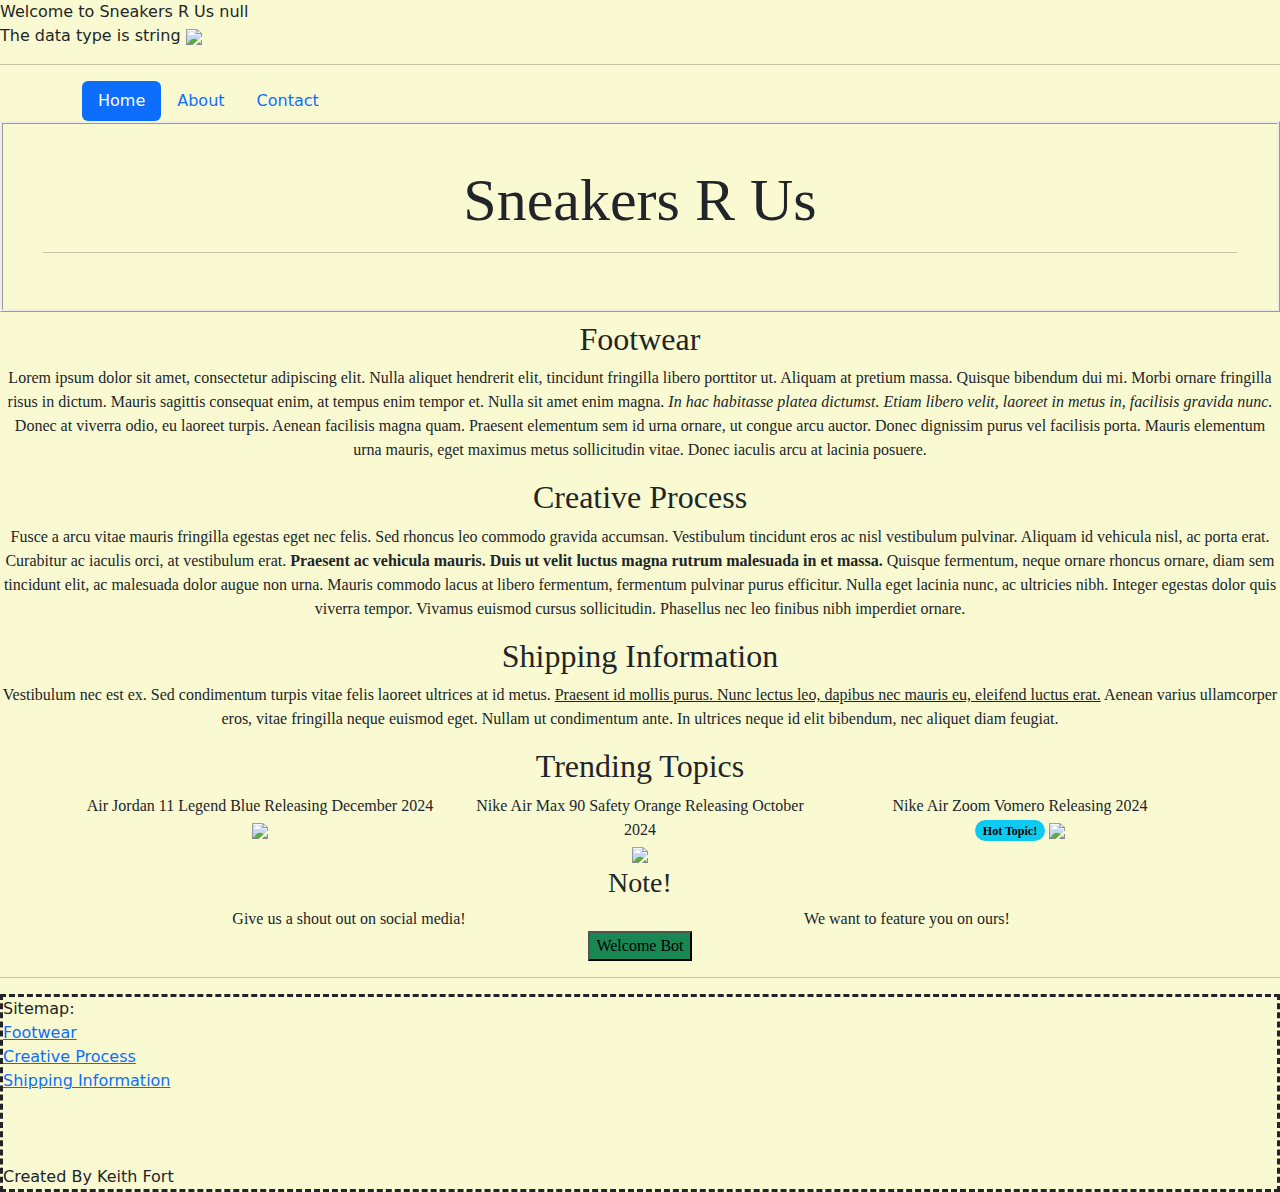
==== index.html @ ac2e77e1 "server changes" ====
<!DOCTYPE html>
<html lang="eng">
  <head>
     <link
    href="https://cdn.jsdelivr.net/npm/bootstrap@5.3.3/dist/css/bootstrap.min.css"
    rel="stylesheet"
    integrity="sha384-QWTKZyjpPEjISv5WaRU9OFeRpok6YctnYmDr5pNlyT2bRjXh0JMhjY6hW+ALEwIH"
    crossorigin="anonymous"
  />
  <script
      src="https://cdn.jsdelivr.net/npm/bootstrap@5.3.3/dist/js/bootstrap.bundle.min.js"
      integrity="sha384-YvpcrYf0tY3lHB60NNkmXc5s9fDVZLESaAA55NDzOxhy9GkcIdslK1eN7N6jIeHz"
      crossorigin="anonymous"
          
    ></script>
       <script src= "utility-functions.js"></script>
    <link rel="stylesheet" href="contact.css">
    <script>
      function display2(myMessage){
    
        document.write(myMessage);
  }
  
    function ask(){
      userName = prompt("Enter your name. ")
   return "Welcome to Sneakers R Us " + userName;
      
    }
      name = ask();
  display2(name);
  display2("<br>")
  display2("The data type is ");
  display2(typeof name);

  
      
    </script>
    
    <style>
          h2{
            font-family: fantasy;
          }
        </style>
      
    <title>Sneakers R Us</title>
    <a target="_blank" href="https://www.youtube.com/watch?v=03AmLmY8E2Y">
    <img
      width="100%"
      src="https://cdn.glitch.global/5d321880-ae20-4339-b1e1-b400722503c9/15cd21f6-8e4d-41c1-8d05-2bda43f865c7.image.png?v=1722101783224"
    />
    </a>
    <hr />
  </head>
  <body>
    <header class ="container">
      <nav class="nav nav-pills">
        <a class= "nav-link active" href="index.html">Home</a>
        <a class= "nav-link" href="about.html">About</a>
        <a class= "nav-link" href="contact.html">Contact</a>
      </nav>
    </header>
  <div id="outputTag">
    </div>
     
  </body>
  
  <main>
      <h1 style="border-style: ridge; padding: 40px; font-size: 60px">
        Sneakers R Us
        <hr />
      </h1>
      <section>
<article>


      <h2 id="footwear">Footwear</h2>
      <p>
        Lorem ipsum dolor sit amet, consectetur adipiscing elit. Nulla aliquet
        hendrerit elit, tincidunt fringilla libero porttitor ut. Aliquam at
        pretium massa. Quisque bibendum dui mi. Morbi ornare fringilla risus in
        dictum. Mauris sagittis consequat enim, at tempus enim tempor et. Nulla
        sit amet enim magna.
        <i>
          In hac habitasse platea dictumst. Etiam libero velit, laoreet in metus
          in, facilisis gravida nunc.</i
        >
        Donec at viverra odio, eu laoreet turpis. Aenean facilisis magna quam.
        Praesent elementum sem id urna ornare, ut congue arcu auctor. Donec
        dignissim purus vel facilisis porta. Mauris elementum urna mauris, eget
        maximus metus sollicitudin vitae. Donec iaculis arcu at lacinia posuere.
      </p>
    </article>
    <article>

      <h2 id="creative">Creative Process</h2>
      <p>
        Fusce a arcu vitae mauris fringilla egestas eget nec felis. Sed rhoncus
        leo commodo gravida accumsan. Vestibulum tincidunt eros ac nisl
        vestibulum pulvinar. Aliquam id vehicula nisl, ac porta erat. Curabitur
        ac iaculis orci, at vestibulum erat.
        <b
          >Praesent ac vehicula mauris. Duis ut velit luctus magna rutrum
          malesuada in et massa.
        </b>
        Quisque fermentum, neque ornare rhoncus ornare, diam sem tincidunt elit,
        ac malesuada dolor augue non urna. Mauris commodo lacus at libero
        fermentum, fermentum pulvinar purus efficitur. Nulla eget lacinia nunc,
        ac ultricies nibh. Integer egestas dolor quis viverra tempor. Vivamus
        euismod cursus sollicitudin. Phasellus nec leo finibus nibh imperdiet
        ornare.
      </p>
    </article>
    <article>

    
      <h2 id="shipping">Shipping Information</h2>
      <p>
        Vestibulum nec est ex. Sed condimentum turpis vitae felis laoreet
        ultrices at id metus.
        <u
          >Praesent id mollis purus. Nunc lectus leo, dapibus nec mauris eu,
          eleifend luctus erat.</u
        >
        Aenean varius ullamcorper eros, vitae fringilla neque euismod eget.
        Nullam ut condimentum ante. In ultrices neque id elit bibendum, nec
        aliquet diam feugiat.
      </p>
    </article> 
    </section>
     
        <section>
          <h2>
      Trending Topics
      </h2>
      <div class="container text-center">
  <div class="row align-items-start">
    <div class="col">
      
     Air Jordan 11 Legend Blue
     Releasing December 2024 <br>
      <img
            width="250px"
            src="https://image-cdn.hypb.st/https%3A%2F%2Fhypebeast.com%2Fimage%2F2024%2F06%2F04%2Fair-jordan-11-columbia-release-1.jpg?q=90&w=1400&cbr=1&fit=max"
          />
    </div>
    <div class="col">
      Nike Air Max 90 Safety Orange
      Releasing October 2024 <br>
      <img
            width="250px"
            src="https://image-cdn.hypb.st/https%3A%2F%2Fhypebeast.com%2Fimage%2F2024%2F09%2F08%2Fnike-air-max-90-safety-orange-dm0029-108-release-info-001.jpg?q=90&w=1400&cbr=1&fit=max"
          />
    </div>
    <div class="col">
      Nike Air Zoom Vomero
      Releasing 2024 <br>
            <span class="badge rounded-pill text-bg-info">Hot Topic!</span>

      <img 
           
            width="250px"
            src="https://image-cdn.hypb.st/https%3A%2F%2Fhypebeast.com%2Fimage%2F2024%2F09%2F08%2Fnike-zoom-vomero-5-denim-turquoise-hf1553-400-release-info-001.jpg?q=90&w=1400&cbr=1&fit=max"
          
           />
    </div>
  </div>
</div>
</section>
   
    
  <section class="container">
    <article id="mainTag">
      
      <h3>Note!</h3>
      <script>
        
        const myContent = "Give us a shout out on social media!";
        let myColumnString = createColumn(myContent);
        myColumnString += createColumn ("We want to feature you on ours!")
        

        const myRowString = createRow(myColumnString);

        const myContainerString = createContainer(myRowString);
        mainTag.innerHTML += myContainerString;
      </script>
    </article>
    </section>
    <section>
      <button id="animated-button" class="bg-success" onclick="asynchronous()">Welcome Bot</button>

      </section>

  </main>  

    <hr />
    <footer>
      Sitemap:<br />
      <nav>
        <a href="#footwear">Footwear</a> <br />
        <a href="#creative">Creative Process</a> <br />
        <a href="#shipping">Shipping Information</a>
      </nav>
      <br />
      <br />
      <br />
      
      Created By Keith Fort
    </footer>
  </body>
</html>
---- contact.css ----
@font-face {
  font-family: "IceCaps";
  src: url("IceCaps.ttf");
}

h1 {
  font-family: "IceCaps";
}

body {
  background-color: lightgoldenrodyellow;
}

main {
  font-family: Georgia, "Times New Roman", Times, serif;
  text-align: center;
}

ul {
  font-family: sans-serif;
  color: darkolivegreen;
}


footer {
  border-style: dashed !important;

}

#payments {
  color: green;
}

#payment2 {
  color: #003366;
}

#payment3 {
  color: red;
}

#payment4 {
  color: olive;
}

#payment5 {
  color: rgb(0, 204, 102);
}

#payment6 {
  color: #ff9900;
}


.gradient {
  background-image: linear-gradient(to bottom right, yellow, grey, white);
}

#animated-button {
  transform: scale(1) rotate(0deg);
  transition: transform 1s;
}
#animated-button:hover {
  transform: scale(2) rotate(15deg);
  transition: transform 2s;
}
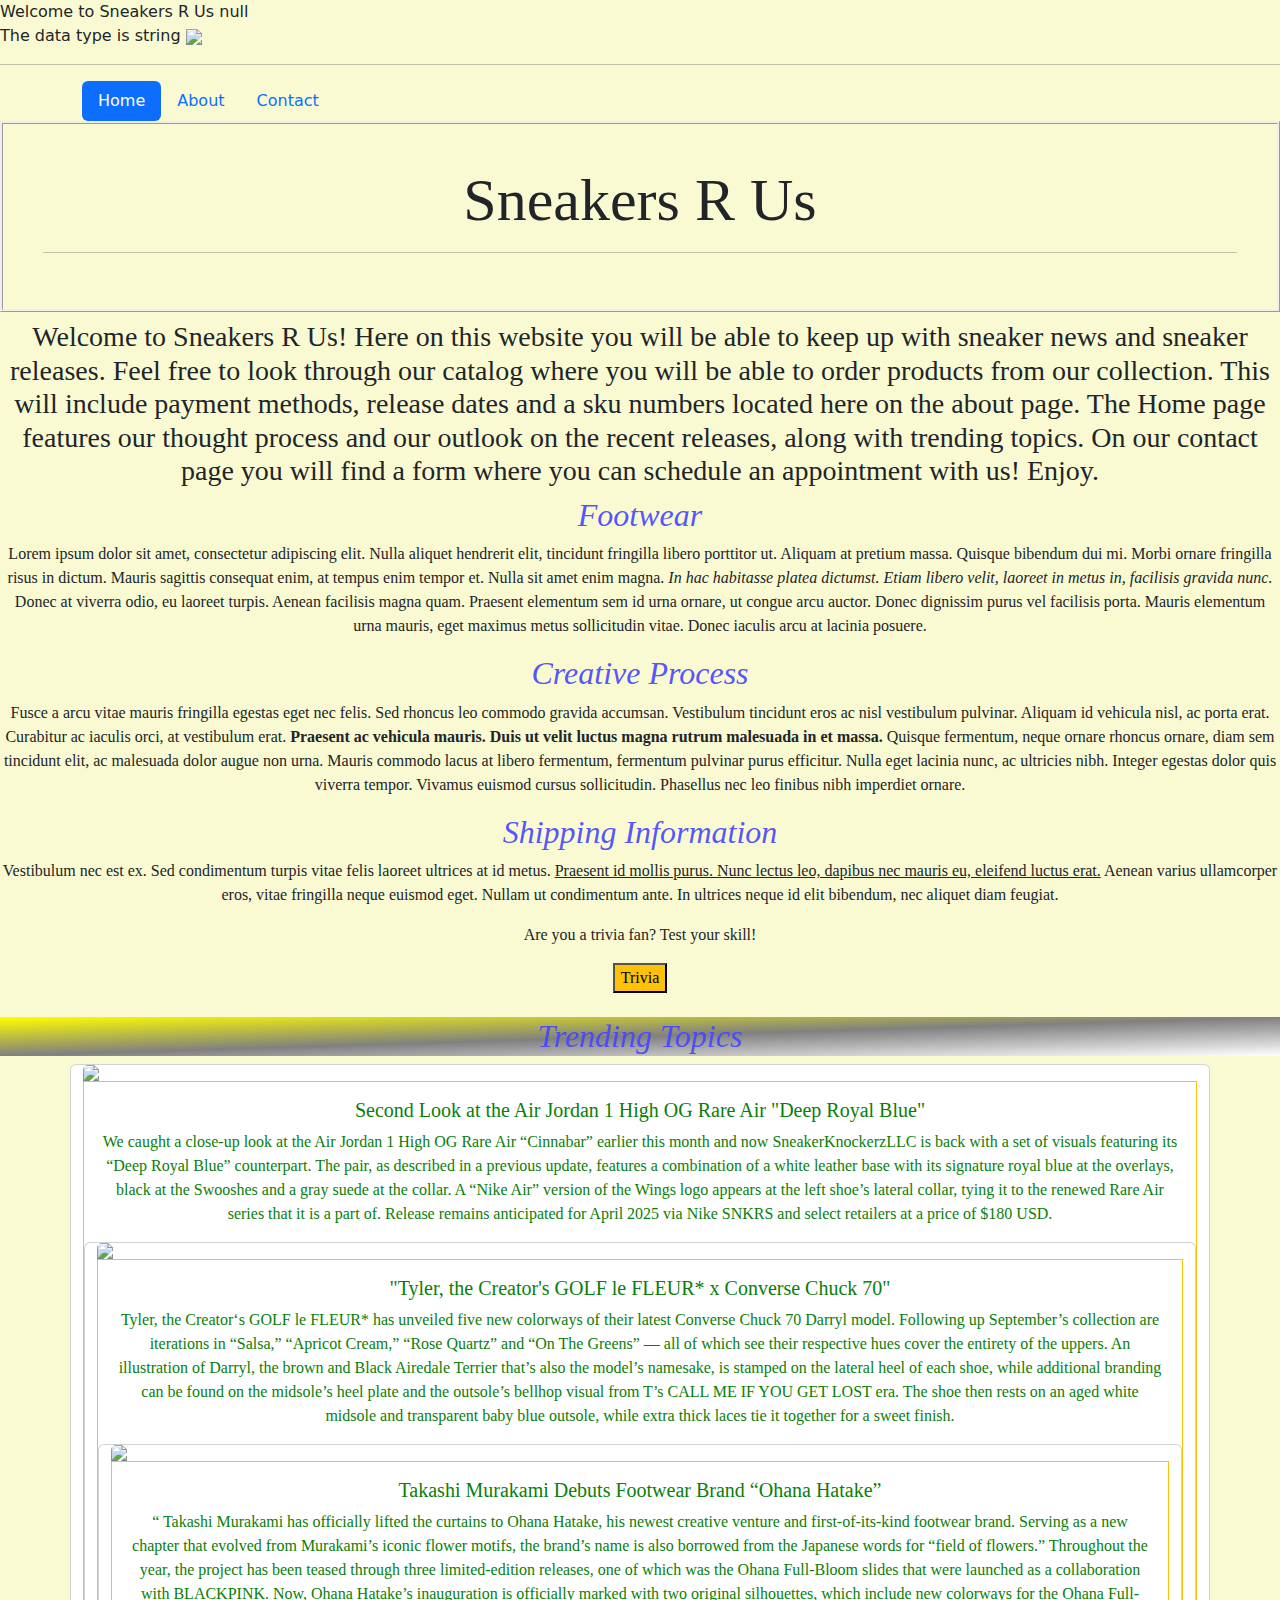
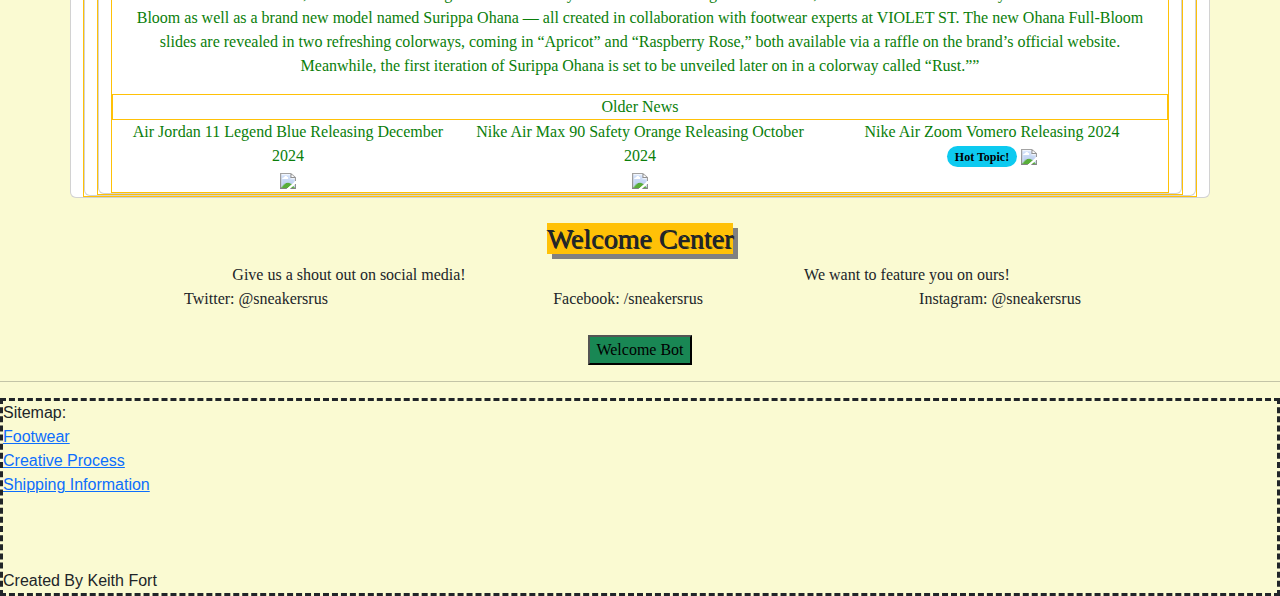
==== commit dfdb333a: "fixed functions" ====
--- a/index.html
+++ b/index.html
@@ -7,6 +7,9 @@
     integrity="sha384-QWTKZyjpPEjISv5WaRU9OFeRpok6YctnYmDr5pNlyT2bRjXh0JMhjY6hW+ALEwIH"
     crossorigin="anonymous"
   />
+  <link rel="stylesheet" href="contact.css">
+  
+  
   <script
       src="https://cdn.jsdelivr.net/npm/bootstrap@5.3.3/dist/js/bootstrap.bundle.min.js"
       integrity="sha384-YvpcrYf0tY3lHB60NNkmXc5s9fDVZLESaAA55NDzOxhy9GkcIdslK1eN7N6jIeHz"
@@ -14,7 +17,8 @@
           
     ></script>
        <script src= "utility-functions.js"></script>
-    <link rel="stylesheet" href="contact.css">
+       <script src="api.js"></script>
+    
     <script>
       function display2(myMessage){
     
@@ -31,11 +35,8 @@
   display2("<br>")
   display2("The data type is ");
   display2(typeof name);
-
-  
-      
     </script>
-    
+  
     <style>
           h2{
             font-family: fantasy;
@@ -59,7 +60,8 @@
         <a class= "nav-link" href="contact.html">Contact</a>
       </nav>
     </header>
-  <div id="outputTag">
+  
+
     </div>
      
   </body>
@@ -70,10 +72,22 @@
         <hr />
       </h1>
       <section>
+       
+        <article>
+          <h3>
+        
+            Welcome to Sneakers R Us! Here on this website you will be able to keep up with sneaker news and sneaker releases.
+            Feel free to look through our catalog where you will be able to order products from our collection. This will include payment methods,
+            release dates and a sku numbers located here on the about page. The Home page features our thought process and our outlook
+            on the recent releases, along with trending topics. On our contact page you will find a form where you can schedule an appointment with us!
+            Enjoy.
+      
+          </h3>
+        </article>
 <article>
 
 
-      <h2 id="footwear">Footwear</h2>
+      <h2 id="footwear"><i>Footwear</i></h2>
       <p>
         Lorem ipsum dolor sit amet, consectetur adipiscing elit. Nulla aliquet
         hendrerit elit, tincidunt fringilla libero porttitor ut. Aliquam at
@@ -92,7 +106,7 @@
     </article>
     <article>
 
-      <h2 id="creative">Creative Process</h2>
+      <h2 id="creative"><i>Creative Process</i></h2>
       <p>
         Fusce a arcu vitae mauris fringilla egestas eget nec felis. Sed rhoncus
         leo commodo gravida accumsan. Vestibulum tincidunt eros ac nisl
@@ -113,7 +127,7 @@
     <article>
 
     
-      <h2 id="shipping">Shipping Information</h2>
+      <h2 id="shipping"><i>Shipping Information</i></h2>
       <p>
         Vestibulum nec est ex. Sed condimentum turpis vitae felis laoreet
         ultrices at id metus.
@@ -127,11 +141,74 @@
       </p>
     </article> 
     </section>
-     
+    <section>
+      <div class="container">
+      <p>Are you a trivia fan? Test your skill!</p>
+      <button class="bg-warning" onclick= "handleClick(event)">Trivia</button>
+        <div id="outputTag2"></div>
+      </div>
+      <br>
+
+    </section>
         <section>
-          <h2>
+          <h2 class="gradient">
+            <i>
       Trending Topics
+    </i>
       </h2>
+      <div class="container text-center">
+        <div class="row gap-4">
+          <div class="card">
+        <img
+          src="https://image-cdn.hypb.st/https%3A%2F%2Fhypebeast.com%2Fimage%2F2024%2F11%2F05%2Fair-jordan-1-high-og-rare-air-cinnabar-royal-blue-info-0001.jpg?q=90&w=2000&cbr=1&fit=max"
+          class="card-img-top"
+        />
+          <div class="col border border-warning">
+    <div class="card-body">
+      <h5 class="card-title">Second Look at the Air Jordan 1 High OG Rare Air "Deep Royal Blue"</h5>
+       <p class="card-text">
+        We caught a close-up look at the Air Jordan 1 High OG Rare Air “Cinnabar” earlier this month and now SneakerKnockerzLLC is back with a set of visuals featuring its “Deep Royal Blue” counterpart. The pair, as described in a previous update, features a combination of a white leather base with its signature royal blue at the overlays, black at the Swooshes and a gray suede at the collar. A “Nike Air” version of the Wings logo appears at the left shoe’s lateral collar, tying it to the renewed Rare Air series that it is a part of. Release remains anticipated for April 2025 via Nike SNKRS and select retailers at a price of $180 USD.
+          </p>
+          
+          </div>
+          <div class="container text-center">
+            <div class="row gap-4">
+              <div class="card">
+            <img
+              src="https://image-cdn.hypb.st/https%3A%2F%2Fhypebeast.com%2Fimage%2F2024%2F11%2F13%2Ftyler-the-creator-golf-le-fleur-converse-chuck-70-darryl-cooling-oasis-apricot-cream-rose-quartz-salsa-on-the-greens-a12145c-a12147c-a12144c-a12143c-a12146c-release-info-001.jpg?q=90&w=2000&cbr=1&fit=max"
+              class="card-img-top"
+            />
+              <div class="col border border-warning">
+        <div class="card-body">
+          <h5 class="card-title">"Tyler, the Creator's GOLF le FLEUR* x Converse Chuck 70"</h5>
+           <p class="card-text">
+            Tyler, the Creator‘s GOLF le FLEUR* has unveiled five new colorways of their latest Converse Chuck 70 Darryl model. Following up September’s collection are iterations in “Salsa,” “Apricot Cream,” “Rose Quartz” and “On The Greens” — all of which see their respective hues cover the entirety of the uppers. An illustration of Darryl, the brown and Black Airedale Terrier that’s also the model’s namesake, is stamped on the lateral heel of each shoe, while additional branding can be found on the midsole’s heel plate and the outsole’s bellhop visual from T’s CALL ME IF YOU GET LOST era. The shoe then rests on an aged white midsole and transparent baby blue outsole, while extra thick laces tie it together for a sweet finish.              </p>
+              
+              </div>
+              <div class="container">
+                <div class="row gap-4">
+                  <div class="card">
+                <img
+                  src="https://image-cdn.hypb.st/https%3A%2F%2Fhypebeast.com%2Fimage%2F2024%2F11%2F12%2Ftakashi-murakami-ohana-hatake-footwear-brand-launch-info-002.jpg?q=90&w=2000&cbr=1&fit=max"
+                  class="card-img-top"
+                />
+                  <div class="col border border-warning">
+            <div class="card-body">
+              <h5 class="card-title">Takashi Murakami Debuts Footwear Brand “Ohana Hatake”</h5>
+               <p class="card-text">
+                    “
+                    Takashi Murakami has officially lifted the curtains to Ohana Hatake, his newest creative venture and first-of-its-kind footwear brand. Serving as a new chapter that evolved from Murakami’s iconic flower motifs, the brand’s name is also borrowed from the Japanese words for “field of flowers.”
+                    
+                    Throughout the year, the project has been teased through three limited-edition releases, one of which was the Ohana Full-Bloom slides that were launched as a collaboration with BLACKPINK. Now, Ohana Hatake’s inauguration is officially marked with two original silhouettes, which include new colorways for the Ohana Full-Bloom as well as a brand new model named Surippa Ohana — all created in collaboration with footwear experts at VIOLET ST.
+                    
+                    The new Ohana Full-Bloom slides are revealed in two refreshing colorways, coming in “Apricot” and “Raspberry Rose,” both available via a raffle on the brand’s official website. Meanwhile, the first iteration of Surippa Ohana is set to be unveiled later on in a colorway called “Rust.””
+                  </p>
+                  
+                  </div>
+          <div class="col border border-warning">
+            Older News
+          </div>
+      
       <div class="container text-center">
   <div class="row align-items-start">
     <div class="col">
@@ -166,30 +243,49 @@
   </div>
 </div>
 </section>
-   
-    
+   <br>
   <section class="container">
     <article id="mainTag">
       
-      <h3>Note!</h3>
+      <h3>
+        <span class="bg-warning" id="mixin-example">
+          Welcome Center
+      </span>
+      </h3>
       <script>
         
         const myContent = "Give us a shout out on social media!";
         let myColumnString = createColumn(myContent);
         myColumnString += createColumn ("We want to feature you on ours!")
         
-
         const myRowString = createRow(myColumnString);
 
         const myContainerString = createContainer(myRowString);
         mainTag.innerHTML += myContainerString;
       </script>
+      <script>
+        {
+        
+        const myContents = ["Twitter: @sneakersrus", "Facebook: /sneakersrus", "Instagram: @sneakersrus"];
+      let myColumnString = createColumn(myContents [0]);
+      myColumnString += createColumn (myContents [1])
+      myColumnString += createColumn (myContents [2])
+      
+
+      const myRowString = createRow(myColumnString);
+
+      const myContainerString = createContainer(myRowString);
+      mainTag.innerHTML += myContainerString;
+    
+        }
+    </script>
+    <br>
+      <button data-bs-dismiss="alert" id="animated-button" class="bg-success" onclick="asynchronous()">Welcome Bot</button>
+      <div id="outputTag"></div>
+
     </article>
     </section>
-    <section>
-      <button id="animated-button" class="bg-success" onclick="asynchronous()">Welcome Bot</button>
-
-      </section>
+   
 
   </main>  
 
--- a/contact.css
+++ b/contact.css
@@ -1,7 +1,19 @@
-
 @font-face {
   font-family: "IceCaps";
   src: url("IceCaps.ttf");
+}
+ul {
+  font-family: sans-serif;
+  color: darkolivegreen;
+}
+
+#mixin-example {
+  box-shadow: 5px 5px grey;
+  text-shadow: 1px 0.5px;
+}
+
+h2 i {
+  color: rgba(70, 70, 255, 0.927);
 }
 
 h1 {
@@ -17,19 +29,13 @@
   text-align: center;
 }
 
-ul {
-  font-family: sans-serif;
-  color: darkolivegreen;
-}
-
-
 footer {
   border-style: dashed !important;
-
+  font-family: sans-serif;
 }
 
 #payments {
-  color: green;
+  color: blue;
 }
 
 #payment2 {
@@ -52,6 +58,10 @@
   color: #ff9900;
 }
 
+.border {
+  border-style: dashed;
+  color: rgb(10, 126, 10);
+}
 
 .gradient {
   background-image: linear-gradient(to bottom right, yellow, grey, white);
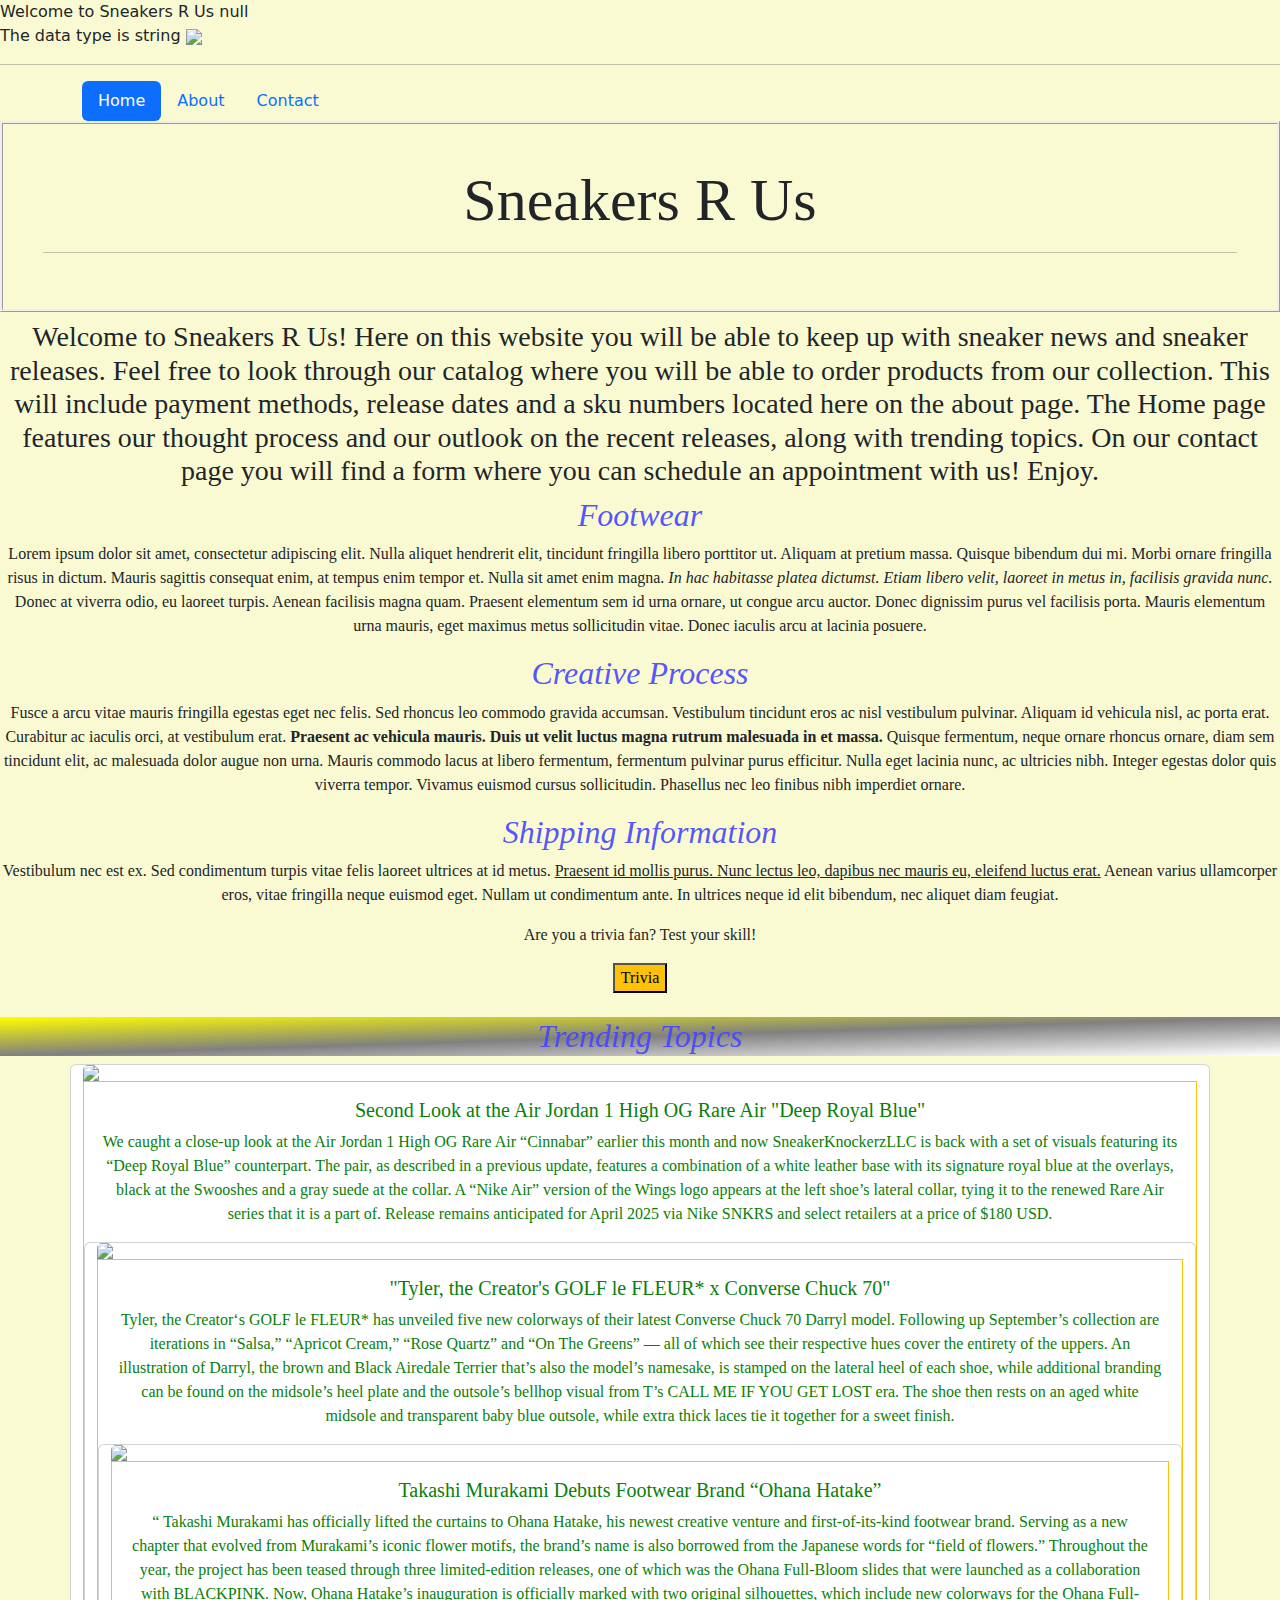
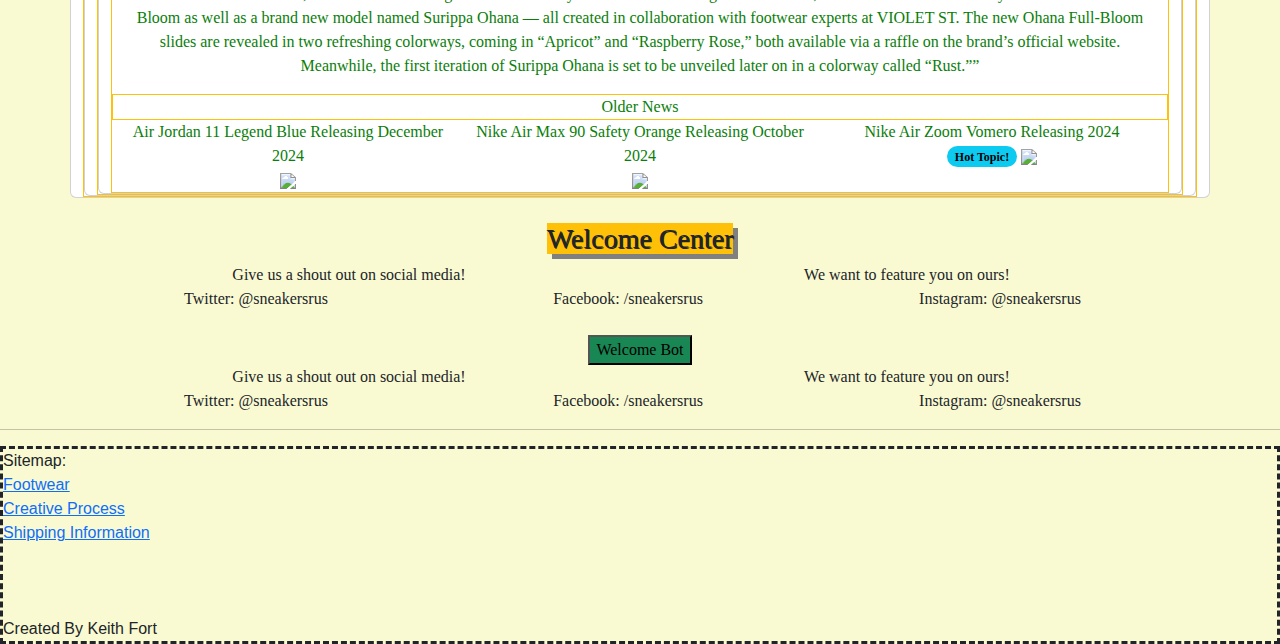
==== commit 2b0bab6e: "2nd commit for corrections" ====
--- a/index.html
+++ b/index.html
@@ -18,6 +18,11 @@
     ></script>
        <script src= "utility-functions.js"></script>
        <script src="api.js"></script>
+       <script src="./controller/WelcomeCenter.js" type = "module"></script>
+       <script src="./module/SweepstakesHandleSubmit.js" type = "module"></script>
+       <script src="./controller/Greeting.js" type = "module"></script>
+       <script src="./util/output.js" type = "module"></script>
+       <script src="./controller/Name.js" type = "module"></script>
     
     <script>
       function display2(myMessage){
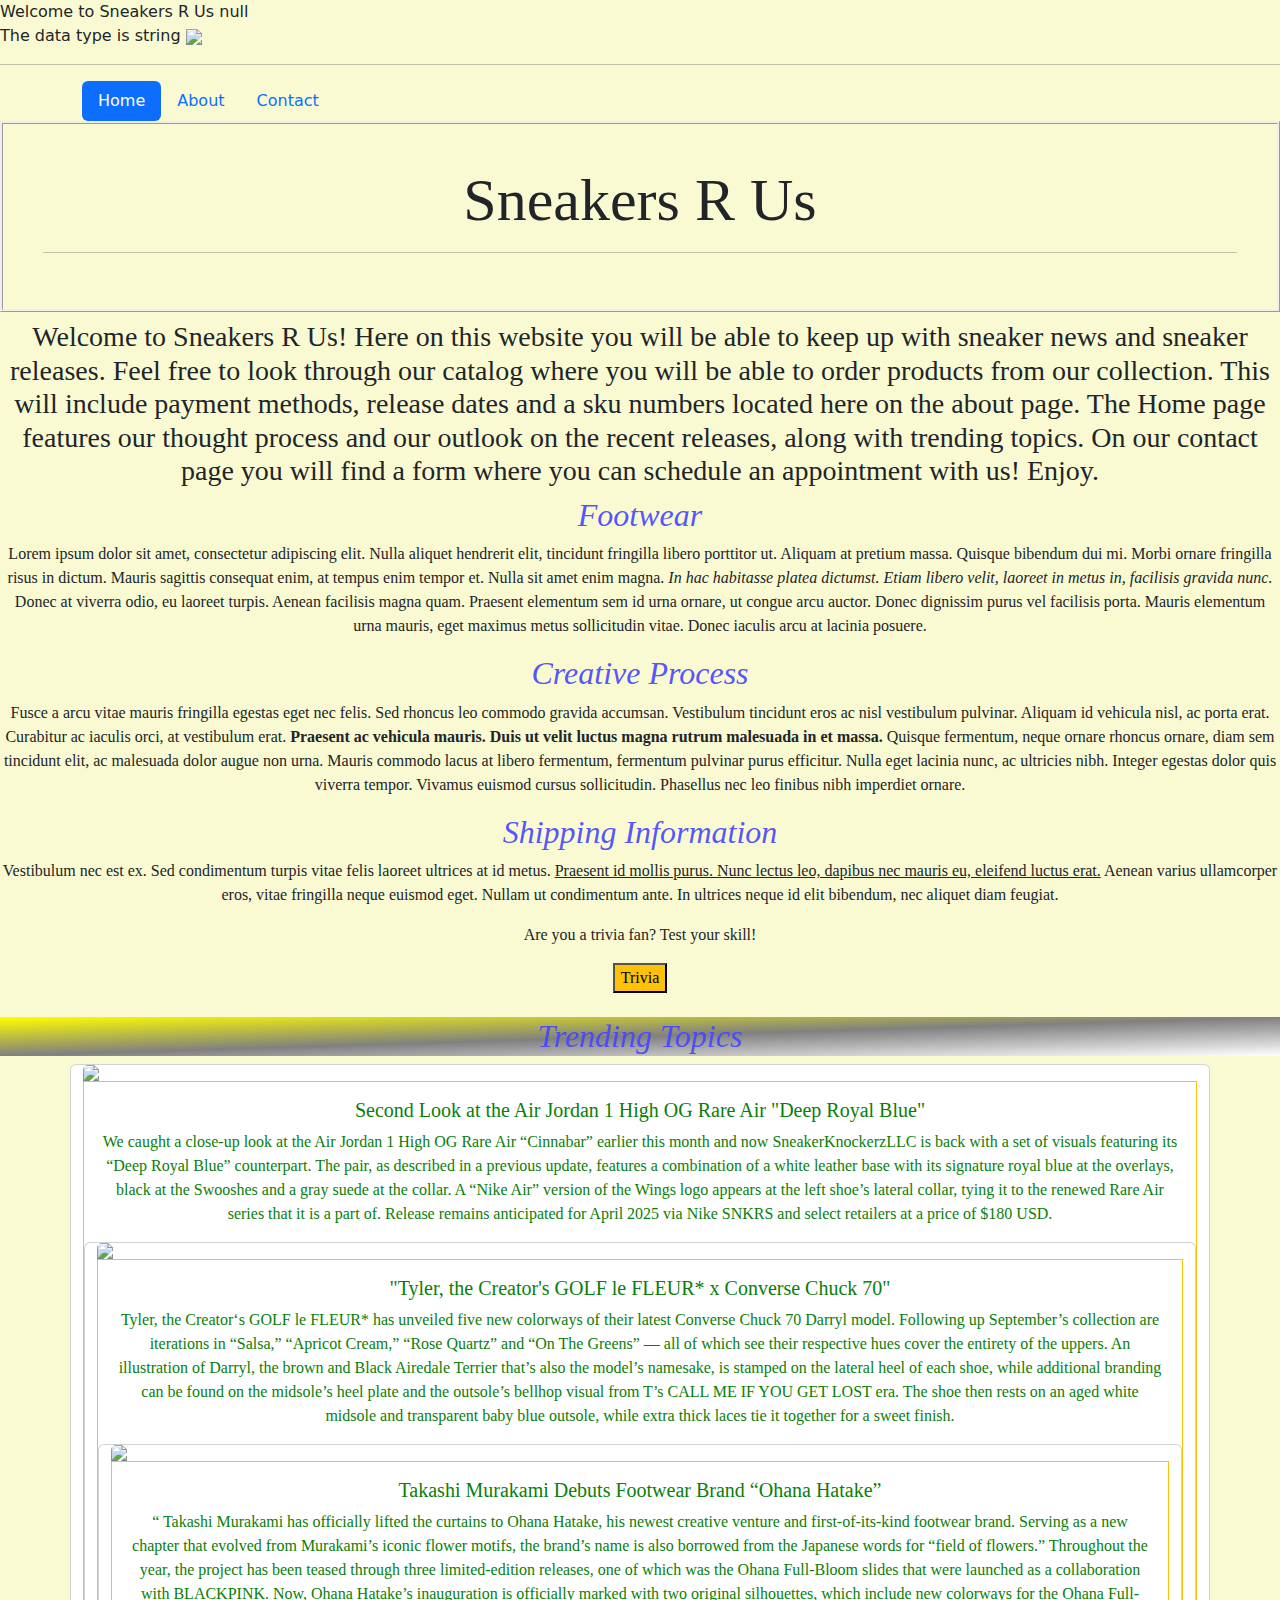
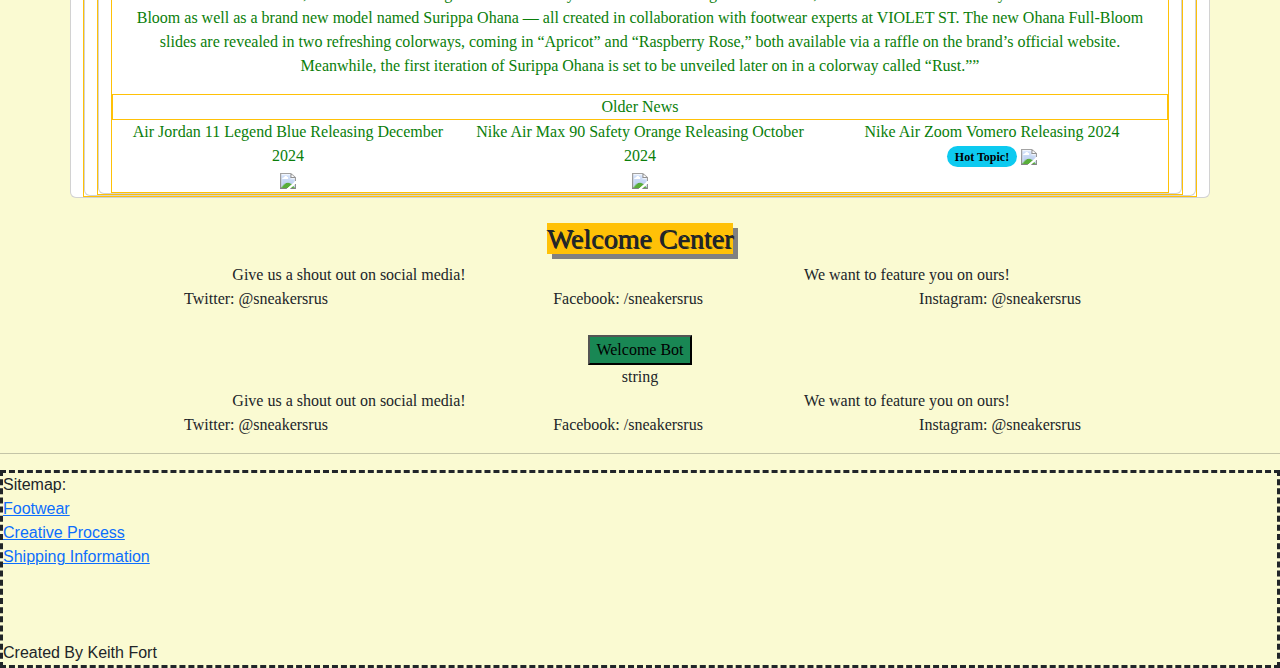
==== commit 9be82962: "error correcting" ====
--- a/index.html
+++ b/index.html
@@ -20,6 +20,8 @@
        <script src="api.js"></script>
        <script src="./controller/WelcomeCenter.js" type = "module"></script>
        <script src="./module/SweepstakesHandleSubmit.js" type = "module"></script>
+       <script src="./module/SweepstakesParseResponse.js" type = "module"></script>
+       <script src="./module/SweepstakesServerRespsone.js" type = "module"></script>
        <script src="./controller/Greeting.js" type = "module"></script>
        <script src="./util/output.js" type = "module"></script>
        <script src="./controller/Name.js" type = "module"></script>
